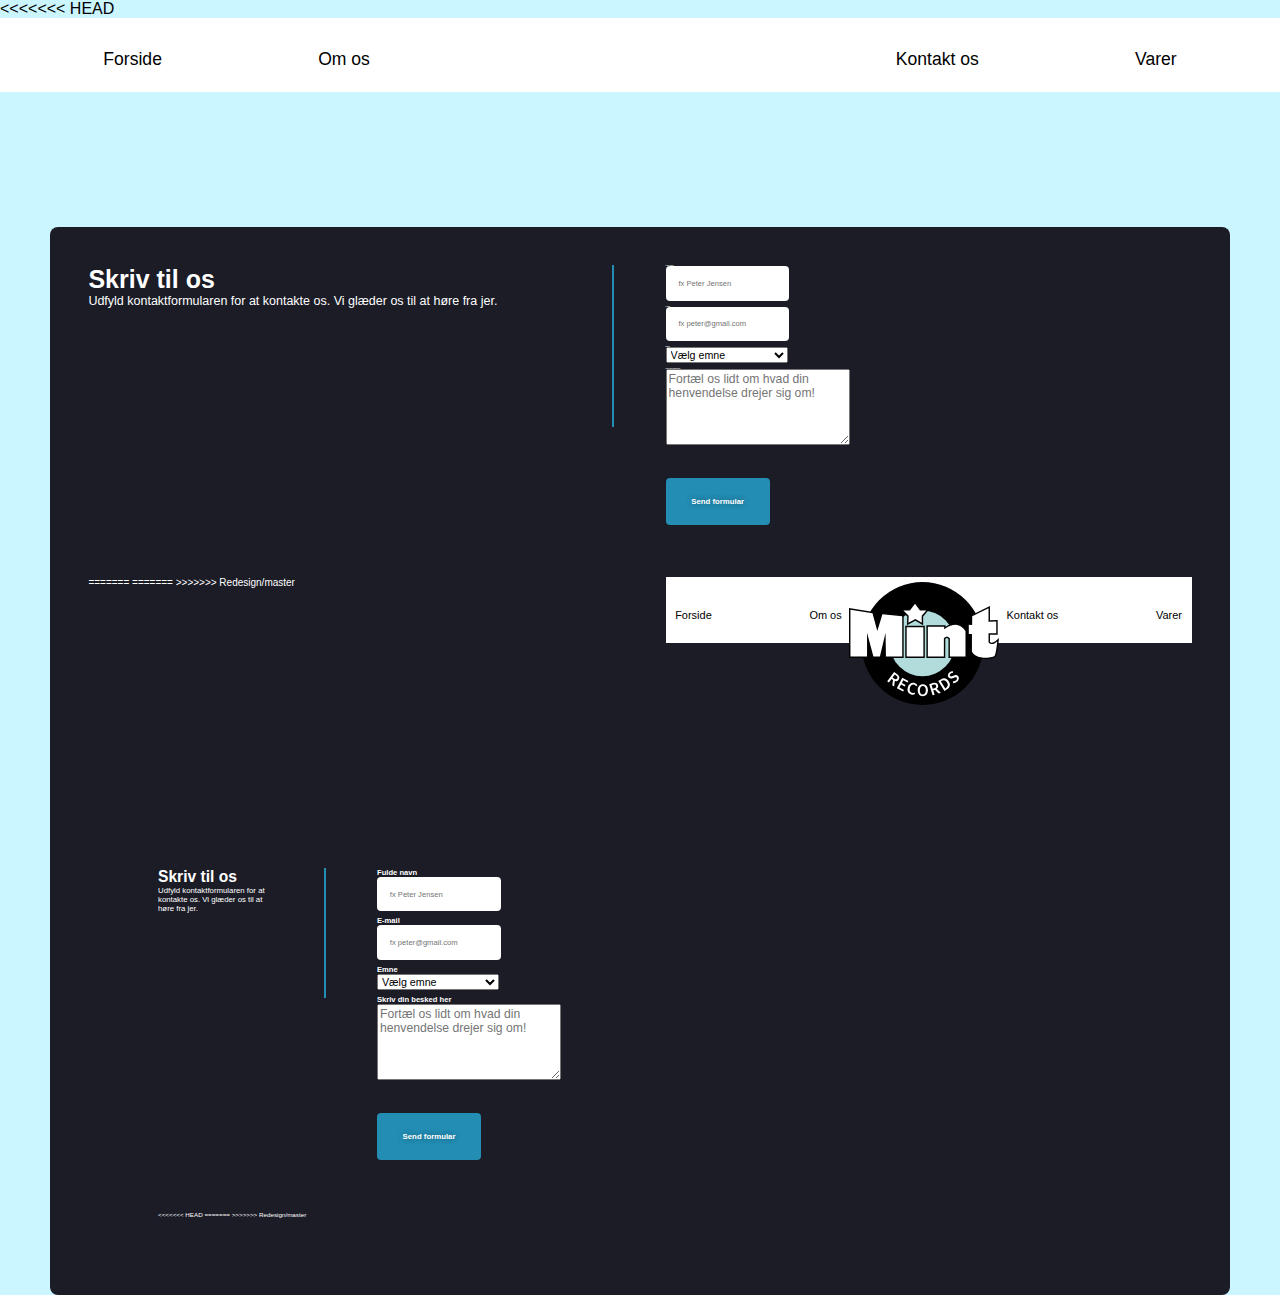
==== kontakt.html @ e0dcd782 "Merge remote-tracking branch 'Redesign/master'" ====
<!DOCTYPE html>
<html lang="da">

<head>
    <meta charset="utf-8">
    <meta name="viewport" content="width=device-width, initial-scale=1.0">

    <link rel="apple-touch-icon" sizes="180x180" href="favicon/apple-touch-icon.png">
    <link rel="icon" type="image/png" sizes="32x32" href="favicon/favicon-32x32.png">
    <link rel="icon" type="image/png" sizes="16x16" href="favicon/favicon-16x16.png">
    <link rel="manifest" href="/site.webmanifest">
    <link rel="mask-icon" href="/safari-pinned-tab.svg" color="#5bbad5">
    <meta name="msapplication-TileColor" content="#c1f1f7">
    <meta name="theme-color" content="#ffffff">

    <title>Kontakt os</title>
    <link rel="stylesheet" href="kontakt.css">


</head>

<body>
<<<<<<< HEAD

<header>

    <nav>
        <div id="links1">
            <a href="index.html">Forside</a>
            <a href="omos.html">Om os</a>
        </div>
        <div id="logo">
            <a href="index.html"></a>
        </div>
        <div id="links2">
            <a href="kontakt.html">Kontakt os</a>
            <a href="varer.html">Varer</a>
        </div>
    </nav>
</header>

<section class="form-section">
      <article>
        <h2 class="kontakt_h2">Skriv til os</h2>
        <p>Udfyld kontaktformularen for at kontakte os. Vi glæder os til at høre fra jer.</p>
        <br>
        <br>
        <br>
        <br>
        <br>
        <br>
        <br>
        <br>
        <br>
        <br>
        <br>
        <br>
        <br>
        <br>
        <br>
        <br>
        <br>
      </article>

      <!-- Form HTML -->
      <form action="tak.html" name="kontakt" netlify>
       <div id="hojre_side_paa_kontakt">
        <div class="form-felt">
          <label>
            Fulde navn
            <input placeholder="fx Peter Jensen" type="text" name="fnavn" required>
          </label>
        </div>

        <div class="form-felt">
          <label>
            E-mail
            <input placeholder="fx peter@gmail.com" name="email" type="email" required>
          </label>
        </div>

        <div class="form-felt">
          <label>
            Emne
            <select name="liste">
              <option value="">Vælg emne</option>
              <option value="studerende">Køb</option>
              <option value="underviser">Salg</option>
              <option value="underviser">Generelle spørgsmål</option>
              <option value="underviser">Andet</option>
              <br>
              <br>
              <br>
            </select>
          </label>
        </div>

        <div class="form-felt">
          <label>
            Skriv din besked her
            <textarea name="besked" input placeholder="Fortæl os lidt om hvad din henvendelse drejer sig om!" rows="5" cols="23"></textarea>
          </label>
        </div>


        <button>Send formular</button>
        </div>
      </form>
=======
=======
>>>>>>> Redesign/master
    <header>
        <nav>
            <div id="links1">
                <a href="index.html">Forside</a>
                <a href="omos.html">Om os</a>
            </div>
            <div id="logo">
                <a href="index.html">
                    <img src="mintrecordslogo.svg" alt="mintlogo">
                </a>
            </div>
            <div id="links2">
                <a href="kontakt.html">Kontakt os</a>
                <a href="varer.html">Varer</a>
            </div>
        </nav>
    </header>

    <section class="form-section">
        <article>
            <h2>Skriv til os</h2>
            <p>Udfyld kontaktformularen for at kontakte os. Vi glæder os til at høre fra jer.</p>
            <br>
            <br>
            <br>
            <br>
            <br>
            <br>
            <br>
            <br>
            <br>
            <br>
            <br>
            <br>
            <br>
            <br>
            <br>
            <br>
            <br>
        </article>

        <!-- Form HTML -->
        <form action="tak.html" name="kontakt" netlify>
            <div class="form-felt">
                <label>
                    <p>Fulde navn</p>
                    <input placeholder="fx Peter Jensen" type="text" name="fnavn" required>
                </label>
            </div>

            <div class="form-felt">
                <label>
                    <p>E-mail</p>
                    <input placeholder="fx peter@gmail.com" name="email" type="email" required>
                </label>
            </div>

            <div class="form-felt">
                <label>
                    <p>Emne</p>
                    <select name="liste">
                        <option value="">Vælg emne</option>
                        <option value="studerende">Køb</option>
                        <option value="underviser">Salg</option>
                        <option value="underviser">Generelle spørgsmål</option>
                        <option value="underviser">Andet</option>
                        <br>
                        <br>
                        <br>
                    </select>
                </label>
            </div>

            <div class="form-felt">
                <label>
                    <p>Skriv din besked her</p>
                    <textarea name="besked" input placeholder="Fortæl os lidt om hvad din henvendelse drejer sig om!" rows="5" cols="23"></textarea>
                </label>
            </div>

            <button>Send formular</button>
        </form>
<<<<<<< HEAD

=======
>>>>>>> Redesign/master

    </section>






</body>

</html>
---- kontakt.css ----
* {
    margin: 0px;
    font-size: 62.5%;
}

img {
    width: 100%;
    height: auto;
}

html {
    background-color: #CBF5FF;
    font-size: 1.6rem;
    font-family: 'Roboto', sans-serif;
}

/*OLIVERS KODE HER */

.form-section {
    display: grid;
    grid-template-columns: 1fr 1fr;
    gap: 2rem;
    align-items: start;
    padding: 1.5rem;
    background: #1b1c26;
    color: #fff;
    border-radius: 8px;
    margin-top: 15vh;
    margin-left: 5em;
    margin-right: 5em;
}

article {
    padding-right: 2rem;
    border-right: 2px solid #238db4;
}

article h2 {
  font-size: 4em;
}

article p {
    font-size: 2em;
}

/* Forms CSS */
.form-felt {
    margin-bottom: 2em;
    /*font-size: 2em;*/
}

label {
    display: grid;
    justify-items: start;
    font-weight: 600;
}

label p {
    font-size: 5em;
}

label liste {
    font-size: 5em;
}

input {
    display: block;
    font-size: 5em;
    padding: .5rem;
    border-radius: 4px;
    border: 0;
}

textarea {
    font-size: 8em;
    font-family: 'Roboto', sans-serif;
}

select {
    font-size: 7em;
    font-family: 'Roboto', sans-serif;
}

button {
    padding: .75rem 1rem;
    margin-top: 1.1rem;
    border: 0;
    border-radius: 4px;
    background: #238db4;
    color: #fff;
    text-shadow: 0 0 6px rgb(0 0 0 / 40%);
    font-weight: 700;
    font-size: 2em;
}

/*OLIVERS KODE HER */


@media only screen and (max-width: 600px) {
    html {
        background-color: red;
    }
}

@media only screen and (min-width: 600px) {

    html {
        background-color: blueviolet;
    }
}

@media only screen and (min-width: 1100px) {

    html {
        background-color: #CBF5FF;
    }

    nav {
        display: grid;
        height: 55px;
        grid-auto-flow: column;
        background-color: #FFFFFF;
        grid-gap: 1em;
        padding: 1.5em;
        padding-left: 2em;
        padding-right: 2em;
        position: relative;
    }

    #logo {
        display: grid;
        margin: auto;
        background-size: cover;
        height: 180px;
        width: 150px;
    }

    #links1 {
        display: grid;
        justify-content: center;
        align-content: center;
        grid-auto-flow: column;
        grid-gap: 40em;
        padding-bottom: 115px;
    }

    #links2 {
        display: grid;
        justify-content: center;
        align-content: center;
        grid-auto-flow: column;
        grid-gap: 40em;
        padding-bottom: 115px;
    }

    nav a {
        font-size: 4.5em;
        color: black;
        text-decoration: none;
        text-align: center;
    }

    nav a:hover {
        color: #0045C7;
    }

    #splashbilde {}

    #popular {
        padding: 2em;
        text-align-last: center;
        font-size: 3em;
    }

    #popular h2 {
        font-family: 'Roboto', sans-serif;
        font-weight: 300;
    }

    video {
        width: 70%;
        display: block;
        margin: 0 auto;
        margin-top: 1vw;
    }

    #kart {
        display: grid;
        grid-template-columns: 1fr 1fr 1fr 1fr 1fr;
        padding-bottom: 10em;
        padding-top: 10em;
        background-color: #EBFBFF;
    }

    #google {
        grid-column-start: 2;
        grid-column-end: 3;
        padding-left: 5em;
    }

    #informasjon {
        background-color: #B2DCDC;
        grid-column-start: 3;
        grid-column-end: 5;
    }

    #tekst {
        padding-top: 10em;
        padding-left: 10em;
        font-size: 3em;
    }


    footer {
        display: grid;
        justify-content: center;
        align-content: center;
        position: fixed;
        height: 2em;
        left: 0;
        bottom: 0;
        width: 100%;
        background-color: white;
        color: black;
        font-size: 1em;
    }

}
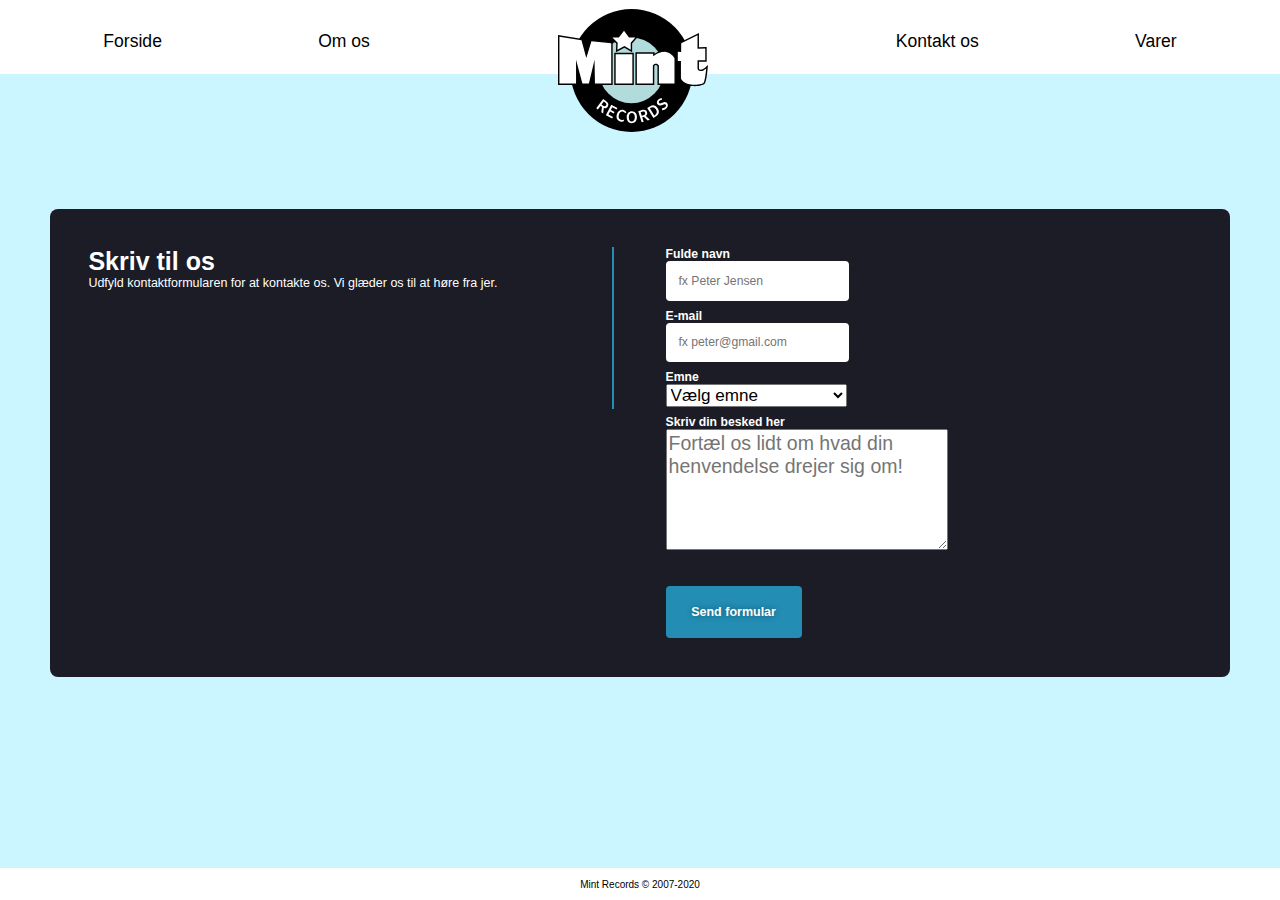
==== commit 912a15ff: "Marius version" ====
--- a/kontakt.html
+++ b/kontakt.html
@@ -20,95 +20,6 @@
 </head>
 
 <body>
-<<<<<<< HEAD
-
-<header>
-
-    <nav>
-        <div id="links1">
-            <a href="index.html">Forside</a>
-            <a href="omos.html">Om os</a>
-        </div>
-        <div id="logo">
-            <a href="index.html"></a>
-        </div>
-        <div id="links2">
-            <a href="kontakt.html">Kontakt os</a>
-            <a href="varer.html">Varer</a>
-        </div>
-    </nav>
-</header>
-
-<section class="form-section">
-      <article>
-        <h2 class="kontakt_h2">Skriv til os</h2>
-        <p>Udfyld kontaktformularen for at kontakte os. Vi glæder os til at høre fra jer.</p>
-        <br>
-        <br>
-        <br>
-        <br>
-        <br>
-        <br>
-        <br>
-        <br>
-        <br>
-        <br>
-        <br>
-        <br>
-        <br>
-        <br>
-        <br>
-        <br>
-        <br>
-      </article>
-
-      <!-- Form HTML -->
-      <form action="tak.html" name="kontakt" netlify>
-       <div id="hojre_side_paa_kontakt">
-        <div class="form-felt">
-          <label>
-            Fulde navn
-            <input placeholder="fx Peter Jensen" type="text" name="fnavn" required>
-          </label>
-        </div>
-
-        <div class="form-felt">
-          <label>
-            E-mail
-            <input placeholder="fx peter@gmail.com" name="email" type="email" required>
-          </label>
-        </div>
-
-        <div class="form-felt">
-          <label>
-            Emne
-            <select name="liste">
-              <option value="">Vælg emne</option>
-              <option value="studerende">Køb</option>
-              <option value="underviser">Salg</option>
-              <option value="underviser">Generelle spørgsmål</option>
-              <option value="underviser">Andet</option>
-              <br>
-              <br>
-              <br>
-            </select>
-          </label>
-        </div>
-
-        <div class="form-felt">
-          <label>
-            Skriv din besked her
-            <textarea name="besked" input placeholder="Fortæl os lidt om hvad din henvendelse drejer sig om!" rows="5" cols="23"></textarea>
-          </label>
-        </div>
-
-
-        <button>Send formular</button>
-        </div>
-      </form>
-=======
-=======
->>>>>>> Redesign/master
     <header>
         <nav>
             <div id="links1">
@@ -191,10 +102,6 @@
 
             <button>Send formular</button>
         </form>
-<<<<<<< HEAD
-
-=======
->>>>>>> Redesign/master
 
     </section>
 
@@ -202,7 +109,9 @@
 
 
 
-
+    <footer>
+        <p>Mint Records © 2007-2020</p>
+    </footer>
 </body>
 
 </html>
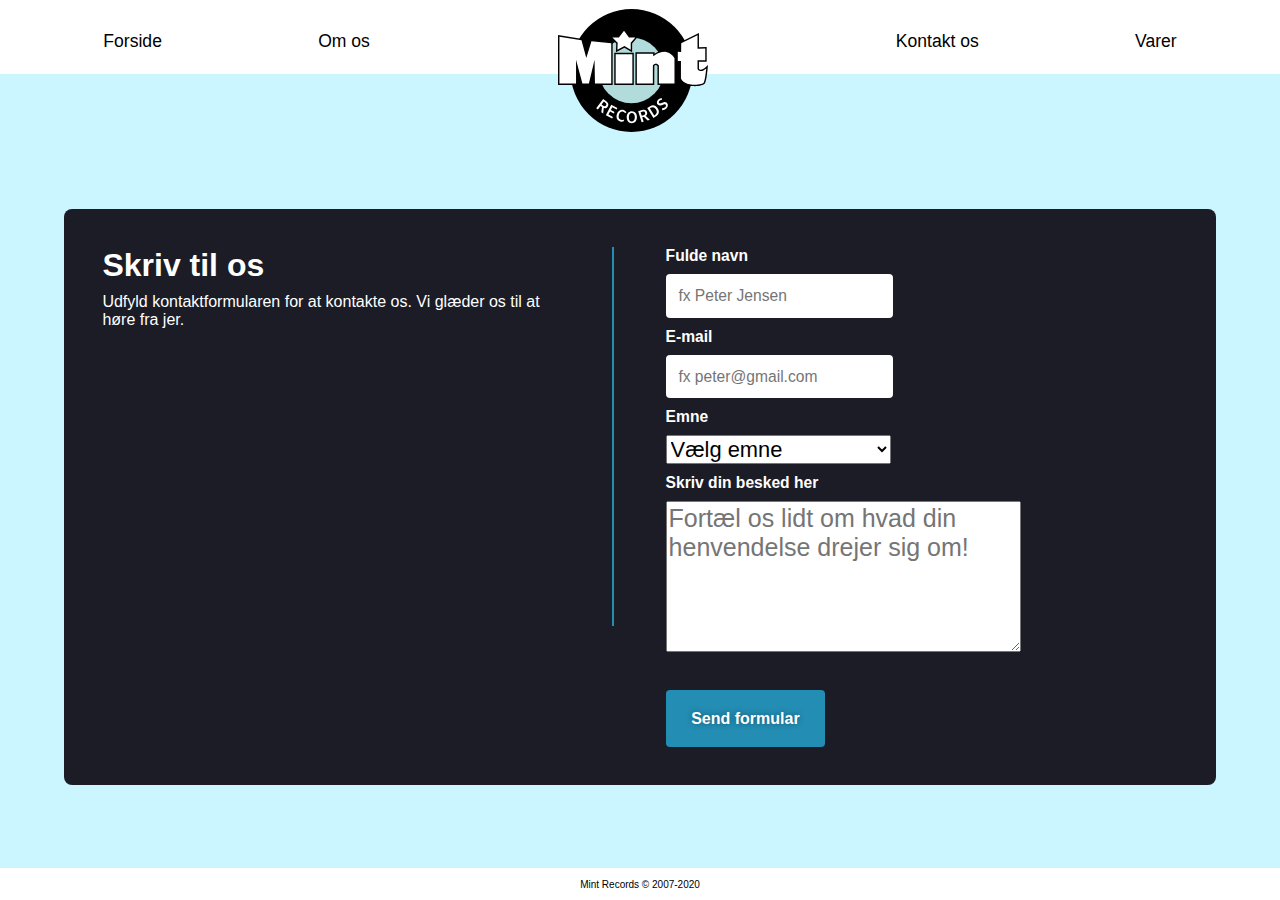
==== commit 70a0c6e9: "nu burde det virke" ====
--- a/kontakt.html
+++ b/kontakt.html
@@ -41,7 +41,23 @@
     <section class="form-section">
         <article>
             <h2>Skriv til os</h2>
-            <p>Udfyld kontaktformularen for at kontakte os. Vi glæder os til at høre fra jer.</p>
+            <p class="kontakt_p">Udfyld kontaktformularen for at kontakte os. Vi glæder os til at høre fra jer.</p>
+            <br>
+            <br>
+            <br>
+            <br>
+            <br>
+            <br>
+            <br>
+            <br>
+            <br>
+            <br>
+            <br>
+            <br>
+            <br>
+            <br>
+            <br>
+            <br>
             <br>
             <br>
             <br>
--- a/kontakt.css
+++ b/kontakt.css
@@ -13,6 +13,11 @@
     font-size: 1.6rem;
     font-family: 'Roboto', sans-serif;
 }
+
+.kontakt_p{
+    margin-top: 1vh;
+}
+
 
 /*OLIVERS KODE HER */
 
@@ -28,6 +33,7 @@
     margin-top: 15vh;
     margin-left: 5em;
     margin-right: 5em;
+    font-size: 0.5rem;
 }
 
 article {
@@ -69,16 +75,19 @@
     padding: .5rem;
     border-radius: 4px;
     border: 0;
+    margin-top: 1vh;
 }
 
 textarea {
     font-size: 8em;
     font-family: 'Roboto', sans-serif;
+    margin-top: 1vh;
 }
 
 select {
     font-size: 7em;
     font-family: 'Roboto', sans-serif;
+    margin-top: 1vh;
 }
 
 button {
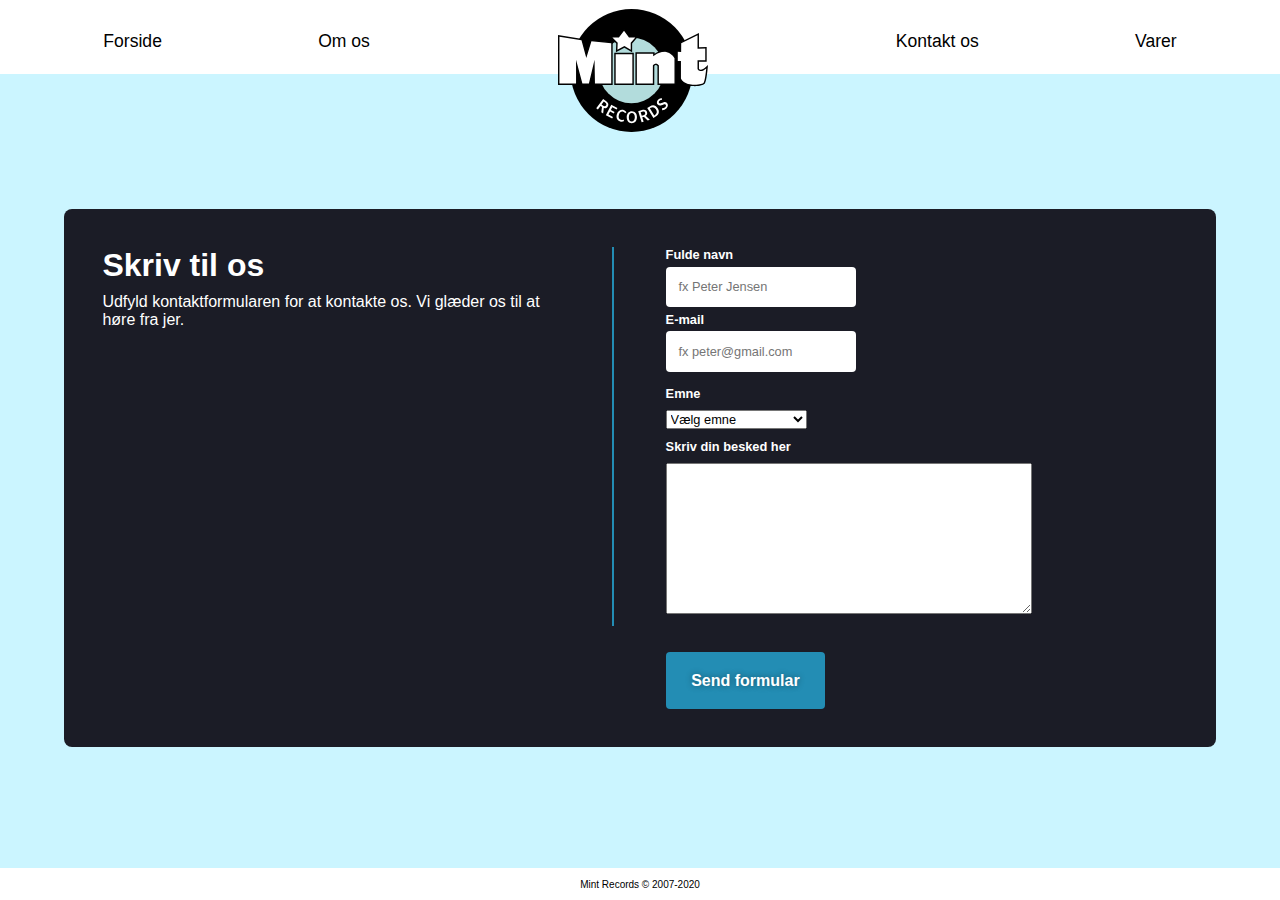
==== commit c552a5c4: "ændringer" ====
--- a/kontakt.html
+++ b/kontakt.html
@@ -4,6 +4,7 @@
 <head>
     <meta charset="utf-8">
     <meta name="viewport" content="width=device-width, initial-scale=1.0">
+    <meta name="robots" content="noindex">
 
     <link rel="apple-touch-icon" sizes="180x180" href="favicon/apple-touch-icon.png">
     <link rel="icon" type="image/png" sizes="32x32" href="favicon/favicon-32x32.png">
@@ -22,7 +23,8 @@
 <body>
     <header>
         <nav>
-            <div id="links1">
+            <div id="menuknapp">☰</div>
+            <div id="links1" class="hidden">
                 <a href="index.html">Forside</a>
                 <a href="omos.html">Om os</a>
             </div>
@@ -31,7 +33,7 @@
                     <img src="mintrecordslogo.svg" alt="mintlogo">
                 </a>
             </div>
-            <div id="links2">
+            <div id="links2" class="hidden">
                 <a href="kontakt.html">Kontakt os</a>
                 <a href="varer.html">Varer</a>
             </div>
@@ -78,42 +80,47 @@
         </article>
 
         <!-- Form HTML -->
-        <form action="tak.html" name="kontakt" netlify>
+        <form action="tak.html" name="kontakt">
+
+               <div class="group">
+                <label>
+                    Fulde navn
+                    <input placeholder="fx Peter Jensen" type="text" name="fnavn" required>
+                    </label>
+            </div>
+
+
             <div class="form-felt">
+               <div class="group">
                 <label>
-                    <p>Fulde navn</p>
-                    <input placeholder="fx Peter Jensen" type="text" name="fnavn" required>
+                    E-mail
+                    <input placeholder="fx peter@gmail.com" name="email" type="email" required>
                 </label>
+            </div>
             </div>
 
             <div class="form-felt">
+               <div class="group">
                 <label>
-                    <p>E-mail</p>
-                    <input placeholder="fx peter@gmail.com" name="email" type="email" required>
-                </label>
-            </div>
-
-            <div class="form-felt">
-                <label>
-                    <p>Emne</p>
+                    Emne
                     <select name="liste">
                         <option value="">Vælg emne</option>
                         <option value="studerende">Køb</option>
                         <option value="underviser">Salg</option>
                         <option value="underviser">Generelle spørgsmål</option>
                         <option value="underviser">Andet</option>
-                        <br>
-                        <br>
-                        <br>
                     </select>
                 </label>
             </div>
+            </div>
 
             <div class="form-felt">
+               <div class="group2">
                 <label>
-                    <p>Skriv din besked her</p>
-                    <textarea name="besked" input placeholder="Fortæl os lidt om hvad din henvendelse drejer sig om!" rows="5" cols="23"></textarea>
+                    Skriv din besked her
+                    <textarea name="besked" rows="5" cols="23"> </textarea>
                 </label>
+            </div>
             </div>
 
             <button>Send formular</button>
@@ -128,6 +135,7 @@
     <footer>
         <p>Mint Records © 2007-2020</p>
     </footer>
+    <script src="script.js"></script>
 </body>
 
 </html>
--- a/kontakt.css
+++ b/kontakt.css
@@ -1,6 +1,28 @@
-* {
+*{
     margin: 0px;
     font-size: 62.5%;
+}
+
+.group label{
+    font-size: 0.5rem;
+}
+
+.group input{
+    font-size: 0.5rem;
+    margin-top: 0.5vh;
+    margin-bottom: 0.5vh;
+}
+
+.group select{
+    font-size: 0.5rem;
+}
+
+.group2 label{
+    font-size: 0.5rem;
+}
+
+group2 textarea{
+    font-size: 0.1rem;
 }
 
 img {
@@ -14,12 +36,459 @@
     font-family: 'Roboto', sans-serif;
 }
 
-.kontakt_p{
+/*Animasjoner*/
+
+.hidden {
+    opacity: 0;
+}
+
+#links1 {
+    transition: transform 0.3s;
+    transform-origin: top left;
+}
+
+#links2 {
+    transition: transform 0.3s;
+    transform-origin: top left;
+}
+
+#menuknapp {
+    cursor: pointer;
+    font-size: 50px;
+    margin-top: -20px;
+}
+
+
+@media only screen and (max-width: 800px) {
+   html {
+        background-color: #CBF5FF;
+    }
+
+    nav {
+        display: grid;
+        height: 30px;
+        grid-auto-flow: column;
+        background-color: #FFFFFF;
+        grid-gap: 1em;
+        padding: 1.5em;
+        padding-left: 2em;
+        padding-right: 2em;
+        position: relative;
+    }
+
+    #logo {
+        display: grid;
+        margin: auto;
+        background-size: cover;
+        height: 180px;
+        width: 90px;
+    }
+
+    #links1 {
+        display: grid;
+        justify-content: center;
+        align-content: center;
+        grid-auto-flow: column;
+        grid-gap: 30px;
+        padding-bottom: 115px;
+        font-size: 3px;
+    }
+
+    #links2 {
+        display: grid;
+        justify-content: center;
+        align-content: center;
+        grid-auto-flow: column;
+        grid-gap: 30px;
+        padding-bottom: 115px;
+        font-size: 3px;
+    }
+
+
+    nav a {
+        font-size: 4.5em;
+        color: black;
+        text-decoration: none;
+        text-align: center;
+    }
+
+    nav a:hover {
+        color: #0045C7;
+    }
+
+    .kontakt_p {
+        margin-top: 1vh;
+    }
+
+    .form-section {
+        display: grid;
+        grid-template-columns: 1fr 1fr;
+        gap: 2rem;
+        align-items: start;
+        padding: 1.5rem;
+        background: #1b1c26;
+        color: #fff;
+        border-radius: 8px;
+        margin-top: 15vh;
+        margin-left: 1em;
+        margin-right: 1em;
+        margin-bottom: 5em;
+        font-size: 0.5rem;
+    }
+
+    article {
+        padding-right: 2rem;
+        border-right: 2px solid #238db4;
+    }
+
+    article h2 {
+        font-size: 3em;
+    }
+
+    article p {
+        font-size: 2em;
+    }
+
+    /* Forms CSS */
+    .form-felt {
+        margin-bottom: 2em;
+        margin-left: -40px;
+        /*font-size: 2em;*/
+    }
+
+    label {
+        display: grid;
+        justify-items: start;
+        font-weight: 600;
+    }
+
+    label p {
+        font-size: 4em;
+    }
+
+    label liste {
+        font-size: 4em;
+    }
+
+    input {
+        display: block;
+        font-size: 3.5em;
+        padding: .5rem;
+        border-radius: 4px;
+        border: 0;
+        margin-top: 1vh;
+    }
+
+    textarea {
+        font-size: 0.5em;
+        font-family: 'Roboto', sans-serif;
+        margin-top: 1vh;
+    }
+
+    select {
+        font-size: 5em;
+        font-family: 'Roboto', sans-serif;
+        margin-top: 1vh;
+    }
+
+    button {
+        padding: .75rem 2rem;
+        margin-top: 1.1rem;
+        border: 0;
+        border-radius: 4px;
+        background: #238db4;
+        color: #fff;
+        text-shadow: 0 0 6px rgb(0 0 0 / 40%);
+        font-weight: 700;
+        font-size: 1em;
+        margin-left: -40px;
+    }
+
+    footer {
+        display: grid;
+        justify-content: center;
+        align-content: center;
+        position: fixed;
+        height: 2em;
+        left: 0;
+        bottom: 0;
+        width: 100%;
+        background-color: white;
+        color: black;
+        font-size: 1em;
+    }
+
+    .group2 label{
+        font-size: 5em;
+    }
+
+    .group2 textarea{
+        font-size: 0.8em;
+
+    }
+
+}
+
+@media screen and (max-width: 1100px) and (min-width: 800px) {
+
+    #menuknapp {
+        display: none;
+    }
+
+    #links1.hidden {
+        transform: translateX(0);
+        opacity: 1;
+    }
+
+    #links2.hidden {
+        transform: translateX(0);
+        opacity: 1;
+    }
+
+    html {
+        background-color: #CBF5FF;
+    }
+
+    nav {
+        display: grid;
+        height: 55px;
+        grid-auto-flow: column;
+        background-color: #FFFFFF;
+        grid-gap: 1em;
+        padding: 1.5em;
+        padding-left: 2em;
+        padding-right: 2em;
+        position: relative;
+    }
+
+    #logo {
+        display: grid;
+        margin: auto;
+        background-size: cover;
+        height: 180px;
+        width: 150px;
+    }
+
+    #links1 {
+        display: grid;
+        justify-content: center;
+        align-content: center;
+        grid-auto-flow: column;
+        grid-gap: 40em;
+        padding-bottom: 115px;
+    }
+
+    #links2 {
+        display: grid;
+        justify-content: center;
+        align-content: center;
+        grid-auto-flow: column;
+        grid-gap: 40em;
+        padding-bottom: 115px;
+    }
+
+    nav a {
+        font-size: 4.5em;
+        color: black;
+        text-decoration: none;
+        text-align: center;
+    }
+
+    nav a:hover {
+        color: #0045C7;
+    }
+
+    .kontakt_p {
+        margin-top: 1vh;
+    }
+
+    .form-section {
+        display: grid;
+        grid-template-columns: 1fr 1fr;
+        gap: 2rem;
+        align-items: start;
+        padding: 1.5rem;
+        background: #1b1c26;
+        color: #fff;
+        border-radius: 8px;
+        margin-top: 15vh;
+        margin-left: 5em;
+        margin-right: 5em;
+        margin-bottom: 5em;
+        font-size: 0.5rem;
+    }
+
+    article {
+        padding-right: 2rem;
+        border-right: 2px solid #238db4;
+    }
+
+    article h2 {
+        font-size: 4em;
+    }
+
+    article p {
+        font-size: 2em;
+    }
+
+    /* Forms CSS */
+    .form-felt {
+        margin-bottom: 2em;
+        /*font-size: 2em;*/
+    }
+
+    label {
+        display: grid;
+        justify-items: start;
+        font-weight: 600;
+    }
+
+    label p {
+        font-size: 5em;
+    }
+
+    label liste {
+        font-size: 5em;
+    }
+
+    input {
+        display: block;
+        font-size: 5em;
+        padding: .5rem;
+        border-radius: 4px;
+        border: 0;
+        margin-top: 1vh;
+    }
+
+    textarea {
+        font-size: 6em;
+        font-family: 'Roboto', sans-serif;
+        margin-top: 1vh;
+    }
+
+    select {
+        font-size: 5em;
+        font-family: 'Roboto', sans-serif;
+        margin-top: 1vh;
+    }
+
+    button {
+        padding: .75rem 1rem;
+        margin-top: 1.1rem;
+        border: 0;
+        border-radius: 4px;
+        background: #238db4;
+        color: #fff;
+        text-shadow: 0 0 6px rgb(0 0 0 / 40%);
+        font-weight: 700;
+        font-size: 2em;
+    }
+
+    footer {
+        display: grid;
+        justify-content: center;
+        align-content: center;
+        position: fixed;
+        height: 2em;
+        left: 0;
+        bottom: 0;
+        width: 100%;
+        background-color: white;
+        color: black;
+        font-size: 1em;
+    }
+
+}
+
+@media only screen and (min-width: 1100px) {
+
+    #menuknapp {
+        display: none;
+    }
+
+    #links1.hidden {
+        transform: translateX(0);
+        opacity: 1;
+    }
+
+    #links2.hidden {
+        transform: translateX(0);
+        opacity: 1;
+    }
+
+    html {
+        background-color: #CBF5FF;
+    }
+
+    nav {
+        display: grid;
+        height: 55px;
+        grid-auto-flow: column;
+        background-color: #FFFFFF;
+        grid-gap: 1em;
+        padding: 1.5em;
+        padding-left: 2em;
+        padding-right: 2em;
+        position: relative;
+    }
+
+    #logo {
+        display: grid;
+        margin: auto;
+        background-size: cover;
+        height: 180px;
+        width: 150px;
+    }
+
+    #links1 {
+        display: grid;
+        justify-content: center;
+        align-content: center;
+        grid-auto-flow: column;
+        grid-gap: 40em;
+        padding-bottom: 115px;
+    }
+
+    #links2 {
+        display: grid;
+        justify-content: center;
+        align-content: center;
+        grid-auto-flow: column;
+        grid-gap: 40em;
+        padding-bottom: 115px;
+    }
+
+    nav a {
+        font-size: 4.5em;
+        color: black;
+        text-decoration: none;
+        text-align: center;
+    }
+
+    nav a:hover {
+        color: #0045C7;
+    }
+
+
+    footer {
+        display: grid;
+        justify-content: center;
+        align-content: center;
+        position: fixed;
+        height: 2em;
+        left: 0;
+        bottom: 0;
+        width: 100%;
+        background-color: white;
+        color: black;
+        font-size: 1em;
+    }
+
+    /*OLIVERS KODE HER */
+
+.kontakt_p {
     margin-top: 1vh;
 }
-
-
-/*OLIVERS KODE HER */
 
 .form-section {
     display: grid;
@@ -33,6 +502,7 @@
     margin-top: 15vh;
     margin-left: 5em;
     margin-right: 5em;
+    margin-bottom: 5em;
     font-size: 0.5rem;
 }
 
@@ -42,7 +512,7 @@
 }
 
 article h2 {
-  font-size: 4em;
+    font-size: 4em;
 }
 
 article p {
@@ -62,7 +532,7 @@
 }
 
 label p {
-    font-size: 5em;
+    font-size: 10rem;
 }
 
 label liste {
@@ -79,13 +549,13 @@
 }
 
 textarea {
-    font-size: 8em;
+    font-size: 1rem;
     font-family: 'Roboto', sans-serif;
     margin-top: 1vh;
 }
 
 select {
-    font-size: 7em;
+    font-size: 6em;
     font-family: 'Roboto', sans-serif;
     margin-top: 1vh;
 }
@@ -104,134 +574,8 @@
 
 /*OLIVERS KODE HER */
 
-
-@media only screen and (max-width: 600px) {
-    html {
-        background-color: red;
-    }
-}
-
-@media only screen and (min-width: 600px) {
-
-    html {
-        background-color: blueviolet;
-    }
-}
-
-@media only screen and (min-width: 1100px) {
-
-    html {
-        background-color: #CBF5FF;
-    }
-
-    nav {
-        display: grid;
-        height: 55px;
-        grid-auto-flow: column;
-        background-color: #FFFFFF;
-        grid-gap: 1em;
-        padding: 1.5em;
-        padding-left: 2em;
-        padding-right: 2em;
-        position: relative;
-    }
-
-    #logo {
-        display: grid;
-        margin: auto;
-        background-size: cover;
-        height: 180px;
-        width: 150px;
-    }
-
-    #links1 {
-        display: grid;
-        justify-content: center;
-        align-content: center;
-        grid-auto-flow: column;
-        grid-gap: 40em;
-        padding-bottom: 115px;
-    }
-
-    #links2 {
-        display: grid;
-        justify-content: center;
-        align-content: center;
-        grid-auto-flow: column;
-        grid-gap: 40em;
-        padding-bottom: 115px;
-    }
-
-    nav a {
-        font-size: 4.5em;
-        color: black;
-        text-decoration: none;
-        text-align: center;
-    }
-
-    nav a:hover {
-        color: #0045C7;
-    }
-
-    #splashbilde {}
-
-    #popular {
-        padding: 2em;
-        text-align-last: center;
-        font-size: 3em;
-    }
-
-    #popular h2 {
-        font-family: 'Roboto', sans-serif;
-        font-weight: 300;
-    }
-
-    video {
-        width: 70%;
-        display: block;
-        margin: 0 auto;
-        margin-top: 1vw;
-    }
-
-    #kart {
-        display: grid;
-        grid-template-columns: 1fr 1fr 1fr 1fr 1fr;
-        padding-bottom: 10em;
-        padding-top: 10em;
-        background-color: #EBFBFF;
-    }
-
-    #google {
-        grid-column-start: 2;
-        grid-column-end: 3;
-        padding-left: 5em;
-    }
-
-    #informasjon {
-        background-color: #B2DCDC;
-        grid-column-start: 3;
-        grid-column-end: 5;
-    }
-
-    #tekst {
-        padding-top: 10em;
-        padding-left: 10em;
-        font-size: 3em;
-    }
-
-
-    footer {
-        display: grid;
-        justify-content: center;
-        align-content: center;
-        position: fixed;
-        height: 2em;
-        left: 0;
-        bottom: 0;
-        width: 100%;
-        background-color: white;
-        color: black;
-        font-size: 1em;
-    }
-
-}
+}
+
+label{
+    font-size: 0.1rem;
+}
